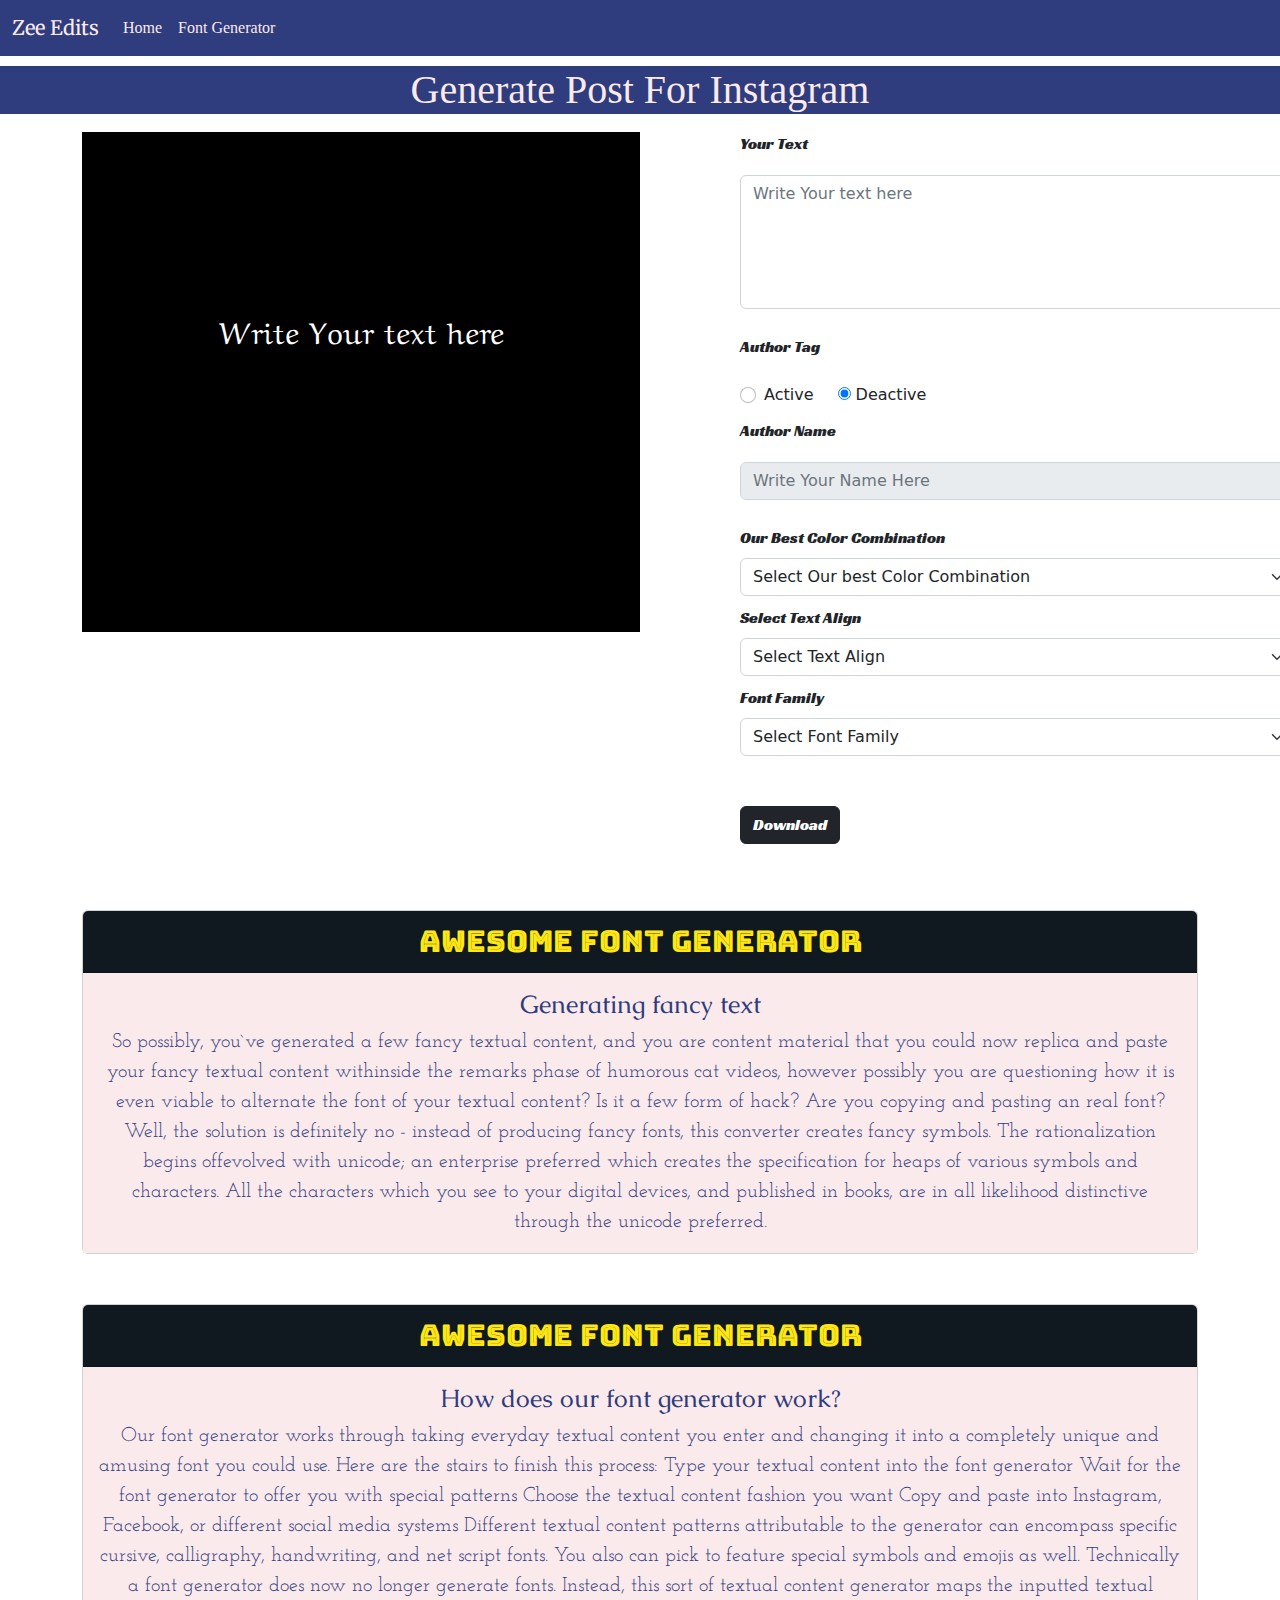
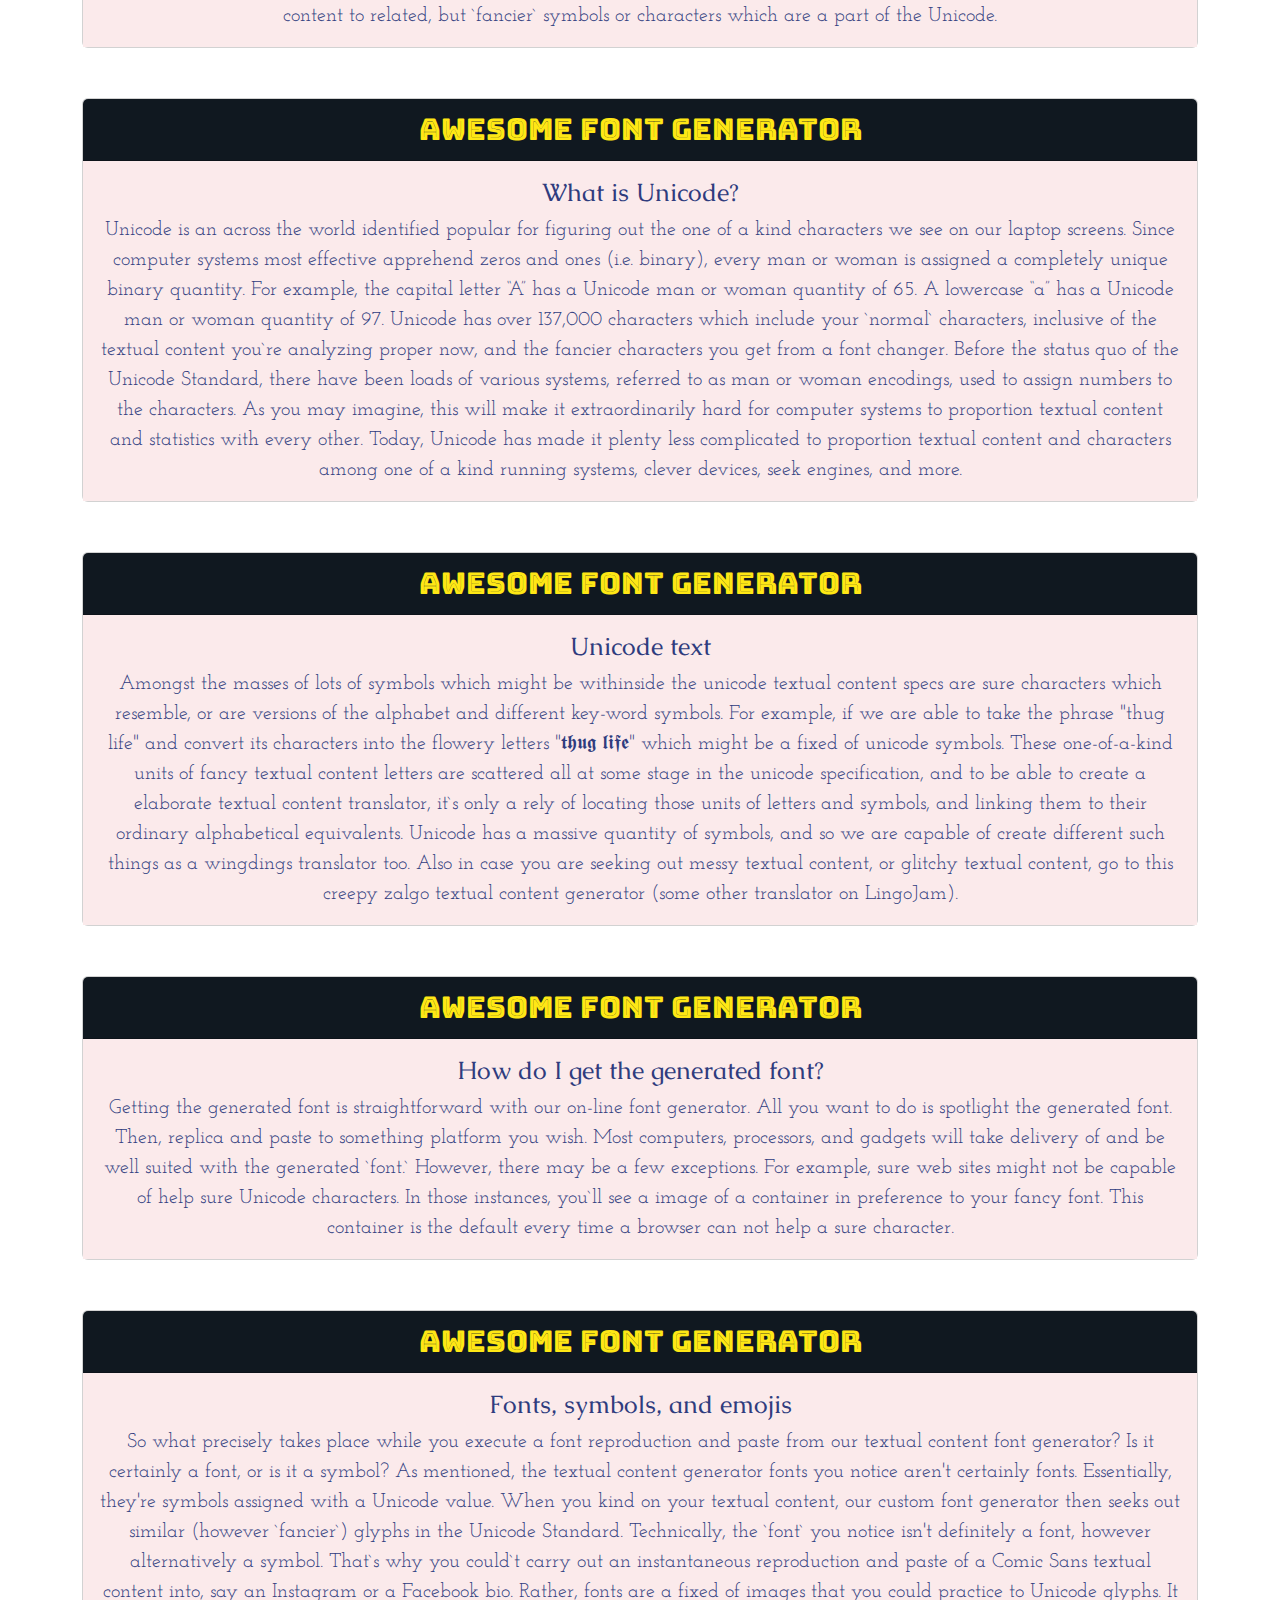
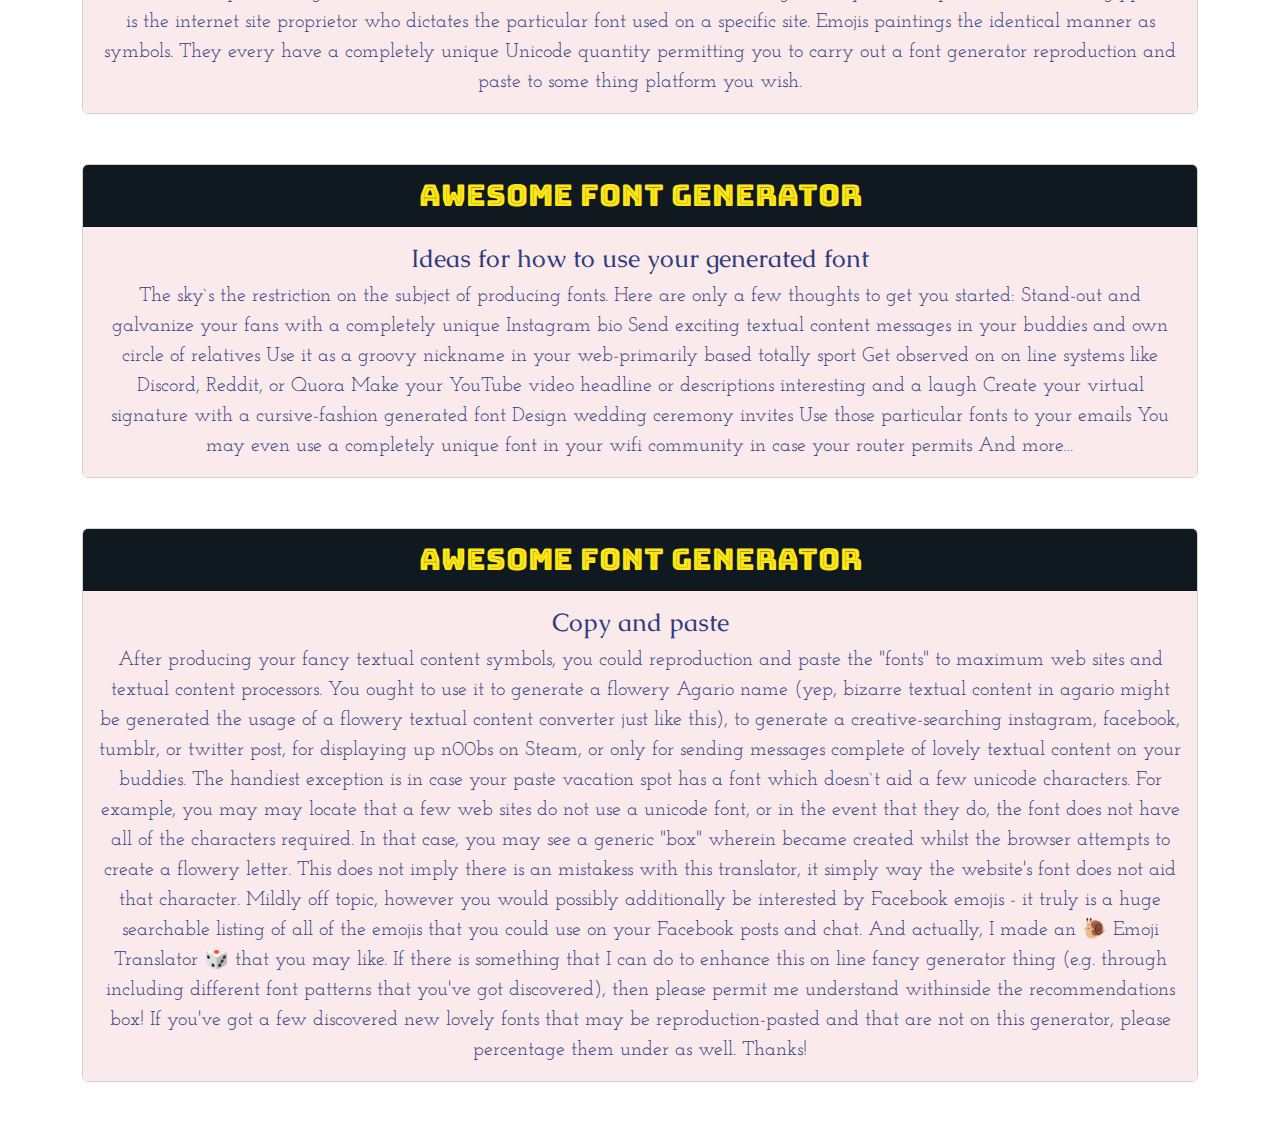
==== font_generator_free.html @ eb6b214f "page added" ====
<!DOCTYPE html>
<html lang="en">

<head>
  <meta charset="UTF-8">
  <meta http-equiv="X-UA-Compatible" content="IE=edge">
  <meta name="viewport" content="width=device-width, initial-scale=1.0">
  <title>font generator free</title>
  <link rel="canonical">
  <link rel="stylesheet" href="css/style.css">
  <link rel="stylesheet" href="css/bootstrap.min.css">
  <link rel="stylesheet" href="css/slick.css">
  <link rel="preconnect" href="https://fonts.googleapis.com">
  <link rel="preconnect" href="https://fonts.gstatic.com" crossorigin>
  <link
    href="https://fonts.googleapis.com/css2?family=Amiri+Quran&family=Aref+Ruqaa+Ink&family=Blaka+Ink&family=Bungee+Spice&family=Cairo+Play:wght@200&family=Inter:wght@100&family=Lato:wght@100&family=Merriweather:wght@300&family=Montserrat:wght@100&family=Mukta:wght@200&family=Nabla&family=Noto+Sans+JP:wght@100&family=Noto+Sans+KR:wght@100&family=Noto+Sans:wght@100&family=Noto+Serif+Georgian:wght@100&family=Nunito+Sans:wght@200&family=Nunito:wght@200&family=Open+Sans:wght@300&family=Oswald:wght@200&family=PT+Sans&family=Playfair+Display&family=Poppins:wght@100&family=Raleway:wght@100&family=Reem+Kufi+Fun&family=Roboto+Condensed:wght@300&family=Roboto+Mono:wght@100&family=Roboto+Slab:wght@100&family=Roboto:wght@100&family=Rubik:wght@300&family=Source+Sans+Pro:wght@200&family=Ubuntu:wght@300&family=Work+Sans:wght@100&display=swap"
    rel="stylesheet">
  <link
    href="https://fonts.googleapis.com/css2?family=Amiri+Quran&family=Aref+Ruqaa+Ink&family=Blaka+Ink&family=Bungee+Spice&family=Cairo+Play:wght@200&family=Inter:wght@100&family=Lato:wght@100&family=Merriweather:wght@300&family=Montserrat:wght@100&family=Mukta:wght@200&family=Nabla&family=Noto+Sans+JP:wght@100&family=Noto+Sans+KR:wght@100&family=Noto+Sans:wght@100&family=Noto+Serif+Georgian:wght@100&family=Nunito+Sans:wght@200&family=Nunito:wght@200&family=Open+Sans:wght@300&family=Oswald:wght@200&family=PT+Sans&family=Passions+Conflict&family=Playfair+Display&family=Poppins:wght@100&family=Raleway:wght@100&family=Reem+Kufi+Fun&family=Roboto+Condensed:wght@300&family=Roboto+Mono:wght@100&family=Roboto+Slab:wght@100&family=Roboto:wght@100&family=Rubik:wght@300&family=Source+Sans+Pro:wght@200&family=Ubuntu:wght@300&family=Work+Sans:wght@100&display=swap"
    rel="stylesheet">
  <link
    href="https://fonts.googleapis.com/css2?family=Abril+Fatface&family=Amatic+SC&family=Amiri+Quran&family=Anton&family=Aref+Ruqaa+Ink&family=Bangers&family=Blaka+Ink&family=Bungee+Spice&family=Cairo+Play:wght@200&family=Caveat&family=Cinzel&family=Cookie&family=Courgette&family=Dancing+Script&family=Dangrek&family=Gloria+Hallelujah&family=Great+Vibes&family=Handlee&family=Homemade+Apple&family=Imperial+Script&family=Indie+Flower&family=Inter:wght@100&family=Josefin+Slab&family=Kaushan+Script&family=Lato:wght@100&family=Lobster+Two&family=Merriweather:wght@300&family=Mitr&family=Montserrat:wght@100&family=Mukta:wght@200&family=Nabla&family=Noto+Sans+JP:wght@100&family=Noto+Sans+KR:wght@100&family=Noto+Sans:wght@100&family=Noto+Serif+Georgian:wght@100&family=Nunito+Sans:wght@200&family=Nunito:wght@200&family=Oleo+Script&family=Open+Sans:wght@300&family=Orbitron&family=Oswald:wght@200&family=PT+Sans&family=Pacifico&family=Passions+Conflict&family=Permanent+Marker&family=Philosopher:ital@1&family=Playball&family=Playfair+Display&family=Poppins:wght@100&family=Press+Start+2P&family=Raleway:wght@100&family=Reem+Kufi+Fun&family=Righteous&family=Roboto+Condensed:wght@300&family=Roboto+Mono:wght@100&family=Roboto+Slab:wght@100&family=Roboto:wght@100&family=Rubik+Dirt&family=Rubik:wght@300&family=Sacramento&family=Satisfy&family=Smokum&family=Source+Code+Pro&family=Source+Sans+Pro:wght@200&family=Special+Elite&family=Stalinist+One&family=Tangerine&family=Titan+One&family=Ubuntu:wght@300&family=Ultra&family=Work+Sans:wght@100&family=Yellowtail&display=swap"
    rel="stylesheet">
  <link
    href="https://fonts.googleapis.com/css2?family=Abril+Fatface&family=Aclonica&family=Allura&family=Amatic+SC&family=Amiri+Quran&family=Annie+Use+Your+Telescope&family=Anton&family=Aref+Ruqaa+Ink&family=Arizonia&family=Bangers&family=Blaka+Ink&family=Bungee+Inline&family=Bungee+Spice&family=Cabin+Sketch&family=Cairo+Play:wght@200&family=Caudex:ital@1&family=Caveat&family=Charm&family=Cinzel&family=Cinzel+Decorative&family=Cookie&family=Corben&family=Courgette&family=Creepster&family=Cutive+Mono&family=Dancing+Script&family=Dangrek&family=Fredericka+the+Great&family=Fugaz+One&family=Gloria+Hallelujah&family=Grand+Hotel&family=Great+Vibes&family=Handlee&family=Henny+Penny&family=Herr+Von+Muellerhoff&family=Homemade+Apple&family=IM+Fell+English+SC&family=Imperial+Script&family=Indie+Flower&family=Inter:wght@100&family=Italianno&family=Josefin+Slab&family=Just+Another+Hand&family=Kaushan+Script&family=Lato:wght@100&family=Leckerli+One&family=Lobster+Two&family=Marck+Script&family=Markazi+Text&family=Merriweather:wght@300&family=Mitr&family=Monoton&family=Monsieur+La+Doulaise&family=Montserrat:wght@100&family=Mr+Dafoe&family=Mrs+Saint+Delafield&family=Ms+Madi&family=Mukta:wght@200&family=Nabla&family=Nanum+Brush+Script&family=Nanum+Pen+Script&family=Niconne&family=Norican&family=Noto+Sans+JP:wght@100&family=Noto+Sans+KR:wght@100&family=Noto+Sans:wght@100&family=Noto+Serif+Georgian:wght@100&family=Nunito+Sans:wght@200&family=Nunito:wght@200&family=Oleo+Script&family=Oleo+Script+Swash+Caps&family=Open+Sans:wght@300&family=Orbitron&family=Oswald:wght@200&family=PT+Sans&family=Pacifico&family=Parisienne&family=Passions+Conflict&family=Pattaya&family=Permanent+Marker&family=Petit+Formal+Script&family=Philosopher:ital@1&family=Pinyon+Script&family=Playball&family=Playfair+Display&family=Poppins:wght@100&family=Press+Start+2P&family=Quintessential&family=Qwigley&family=Racing+Sans+One&family=Raleway:wght@100&family=Rancho&family=Reem+Kufi+Fun&family=Reenie+Beanie&family=Righteous&family=Roboto+Condensed:wght@300&family=Roboto+Mono:wght@100&family=Roboto+Slab:wght@100&family=Roboto:wght@100&family=Rochester&family=Rock+Salt&family=Rubik+Burned&family=Rubik+Dirt&family=Rubik+Iso&family=Rubik+Marker+Hatch&family=Rubik+Maze&family=Rubik:wght@300&family=Rye&family=Sacramento&family=Satisfy&family=Six+Caps&family=Smokum&family=Source+Code+Pro&family=Source+Sans+Pro:wght@200&family=Special+Elite&family=Sriracha&family=Stalinist+One&family=Syncopate&family=Tangerine&family=Titan+One&family=Ubuntu:wght@300&family=Ultra&family=UnifrakturMaguntia&family=Work+Sans:wght@100&family=Yellowtail&family=Yesteryear&display=swap"
    rel="stylesheet">

</head>

<body>
  <nav class="navbar navbar-expand-lg ">
    <div class="container-fluid">
      <a class="navbar-brand" href="index.html">Zee Edits</a>
      <button class="navbar-toggler" type="button" data-bs-toggle="collapse" data-bs-target="#navbarNavDropdown"
        aria-controls="navbarNavDropdown" aria-expanded="false" aria-label="Toggle navigation">
        <span class="navbar-toggler-icon"></span>
      </button>
      <div class="collapse navbar-collapse" id="navbarNavDropdown">
        <ul class="navbar-nav">
          <li class="nav-item">
            <a class="nav-link " aria-current="page" href="index.html">Home</a>
          </li>
          <li class="nav-item">
            <a class="nav-link" href="zeefonts.html">Font Generator</a>
          </li>
          <!-- <li class="nav-item">
                        <a class="nav-link" href="#">Pricing</a>
                    </li> -->
          <!-- <li class="nav-item dropdown">
                        <a class="nav-link dropdown-toggle" href="#" id="navbarDropdownMenuLink" role="button"
                            data-bs-toggle="dropdown" aria-expanded="false">
                            Dropdown link
                        </a>
                        <ul class="dropdown-menu" aria-labelledby="navbarDropdownMenuLink">
                            <li><a class="dropdown-item" href="#">Action</a></li>
                            <li><a class="dropdown-item" href="#">Another action</a></li>
                            <li><a class="dropdown-item" href="#">Something else here</a></li>
                        </ul>
                    </li> -->
        </ul>
      </div>
    </div>
  </nav>
  <div class="title">
    <center>
      <h1 class="head-title">Generate Post For Instagram</h1>
    </center>
    <center>
      <h1 class="head-title">Generate Post For Facebook</h1>
    </center>
    <center>
      <h1 class="head-title">Generate Post For Twitter</h1>
    </center>
  </div>
  
  <script type='text/javascript' src='//regainthong.com/c1/10/ed/c110ed75fcdcdc4d70599132c4b7487f.js'></script>
  <script type="text/javascript">
    atOptions = {
      'key' : '3369fd5735dc72a9ed1715fbc3cd5993',
      'format' : 'iframe',
      'height' : 50,
      'width' : 320,
      'params' : {}
    };
    document.write('<scr' + 'ipt type="text/javascript" src="http' + (location.protocol === 'https:' ? 's' : '') + '://regainthong.com/3369fd5735dc72a9ed1715fbc3cd5993/invoke.js"></scr' + 'ipt>');
  </script>
  <script type="text/javascript">
    atOptions = {
      'key' : '3369fd5735dc72a9ed1715fbc3cd5993',
      'format' : 'iframe',
      'height' : 50,
      'width' : 320,
      'params' : {}
    };
    document.write('<scr' + 'ipt type="text/javascript" src="http' + (location.protocol === 'https:' ? 's' : '') + '://regainthong.com/3369fd5735dc72a9ed1715fbc3cd5993/invoke.js"></scr' + 'ipt>');
  </script>
  <script type="text/javascript">
    atOptions = {
      'key' : '3369fd5735dc72a9ed1715fbc3cd5993',
      'format' : 'iframe',
      'height' : 50,
      'width' : 320,
      'params' : {}
    };
    document.write('<scr' + 'ipt type="text/javascript" src="http' + (location.protocol === 'https:' ? 's' : '') + '://regainthong.com/3369fd5735dc72a9ed1715fbc3cd5993/invoke.js"></scr' + 'ipt>');
  </script>
  <script type="text/javascript">
    atOptions = {
      'key' : '3369fd5735dc72a9ed1715fbc3cd5993',
      'format' : 'iframe',
      'height' : 50,
      'width' : 320,
      'params' : {}
    };
    document.write('<scr' + 'ipt type="text/javascript" src="http' + (location.protocol === 'https:' ? 's' : '') + '://regainthong.com/3369fd5735dc72a9ed1715fbc3cd5993/invoke.js"></scr' + 'ipt>');
  </script>
  <div class="container">
    <div class="editMenu">
      <!-- <div class="img-edit">
        <img src="" alt="" class="img-uploaded">
        <p class="image-text"></p>
      </div> -->
      <div class="edit" id="editImg">
        <div class="img-text">
          <span class="image-text">Write Your text here</span>
        </div>
        <div class="author-text">
          <span class="author-tag">-</span>
          <span class="author">Author</span>
        </div>
      </div>

      <div class="editform">
        <form class="formOption">
          <div class="mb-3">
            <label for="exampleInputEmail1" class="form-label">Your Text</label>
            <!-- <input type="text" class="form-control form-input test" placeholder="Write Your text here" id="exampleInputEmail1"
              aria-describedby="emailHelp"> -->
            <textarea class="form-control form-input test" id="exampleFormControlTextarea1"
              placeholder="Write Your text here" rows="5"></textarea>
          </div>
          <div class="mb-3">
            <label for="exampleInputEmail1" class="form-label">Author Tag</label>
          </div>
          <div class="author-active-btn">
            <div class="form-check">
              <input class="form-check-input author-btn-active" type="radio" name="flexRadioDefault"
                id="flexRadioDefault1">
              <label class="form-check-label" for="flexRadioDefault1">
                Active
              </label>
            </div>
            <div class="form-check">
              <input class="form-check-inputs author-btn-deactive" type="radio" name="flexRadioDefault"
                id="flexRadioDefault2" checked>
              <label class="form-check-label" for="flexRadioDefault2">
                Deactive
              </label>
            </div>
          </div>
          <div class="mb-3">
            <label for="exampleInputEmail1" class="form-label">Author Name</label>
            <input type="text" class="form-control form-input author-name" placeholder="Write Your Name Here"
              id="exampleInputEmail1" aria-describedby="emailHelp" disabled>
          </div>
          <!-- <div class="mb-3">
            <label for="exampleInputEmail1" class="form-label">Upload Image</label>
            <input type="file" class="form-control img-upload form-input author-name" id="exampleInputEmail1"
              aria-describedby="emailHelp">
          </div> -->
          <label fo r="exampleInputEmail1" class="form-label">Our Best Color Combination</label>
          <select class="form-select zee-colors" aria-label="Default select example">
            <option selected value="" disabled>Select Our best Color Combination</option>
            <option value="1">Royal Blue & Peach</option>
            <option value="2">Blue & Pink</option>
            <option value="3">Pink & Blue</option>
            <option value="4">Charcoal & Yellow</option>
            <option value="5">Yellow & Charcoal </option>
            <option value="6">Coral & Yellow</option>
            <option value="7">Yellow & Coral</option>
            <option value="8">Lime Green & Electric Blue</option>
            <option value="9">Electric Blue & Lime Green</option>
            <option value="10">Lavender & Teal</option>
            <option value="11">Teal & Lavender</option>
            <option value="12">Cherry Red & Off-White</option>
            <option value="13">Off-White & Cherry Red</option>
            <option value="14">Baby Blue & White</option>
            <option value="15">Hot Pink & Neon Blue</option>
            <option value="16">Neon Blue & Hot Pink</option>
            <option value="17">Peach & Burnt Orange</option>
            <option value="18">Burnt Orange & Peach</option>
            <option value="19">Light Blue & Dark Blue</option>
            <option value="20">Dark Blue & Light Blue</option>
            <option value="21">Sky Blue & Bubblegum Pink</option>
            <option value="22">Bubblegum Pink & Sky Blue</option>
            <option value="23">Fuchsia & Neon Green</option>
            <option value="24">Neon Green & Fuchsia </option>
            <option value="25">Cherry Red & Bubblegum Pink </option>
            <option value="26">Bubblegum Pink & Cherry Red</option>
            <option value="27">Forest Green & Moss Green</option>
            <option value="28">Moss Green & Forest Green</option>
            <option value="29">Island Green & White</option>
            <option value="30">White & Island Green</option>
            <option value="31">Yellow & Verdant Green</option>
            <option value="32">Verdant Green & Yellow </option>
            <option value="33">Royal Blue & Pale Yellow </option>
            <option value="34">Pale Yellow & Royal Blue</option>


          </select>
          <label fo r="exampleInputEmail1" class="form-label">Select Text Align</label>
          <select class="form-select text-align" aria-label="Default select example">
            <option selected value="" disabled>Select Text Align</option>
            <option value="left">Left</option>
            <option value="center">Center</option>
            <option value="right">Right</option>


          </select>
          <!-- <div class="mb-3">
                        <label for="exampleInputEmail1" class="form-label">Background Color</label>
                        <input type="color" class="form-control color-bg" id="exampleInputEmail1"
                            aria-describedby="emailHelp">

                        <label for="exampleInputEmail1" class="form-label">Text Color</label>
                        <input type="color" class="form-control color-text" id="exampleInputEmail1"
                            aria-describedby="emailHelp">
                    </div>
                    <div class="mb-3">
                        <label for="exampleInputEmail1" class="form-label">Font Size</label>
                        <input type="number" class="form-control font-size" placeholder="Enter font size in nunber"
                            id="exampleInputEmail1" aria-describedby="emailHelp">
                    </div> -->


          <label fo r="exampleInputEmail1" class="form-label">Font Family</label>
          <select class="form-select font-family" aria-label="Default select example">
            <option selected value="" disabled>Select Font Family</option>
            <option value="Roboto">Roboto</option>
            <option value="Poppins">Poppins</option>
            <option value="Bungee Spice">Bungee Spice</option>
            <option value="Reem Kufi Fun">Reem Kufi Fun</option>
            <option value="Open Sans">Open Sans</option>
            <option value="Noto Sans Japanese">Noto Sans Japanese</option>
            <option value="Noto Sans">Noto Sans</option>
            <option value="Montserrat">Montserrat</option>
            <option value="Aref Ruqaa Ink">Aref Ruqaa Ink</option>
            <option value="Lato">Lato</option>
            <option value="Blaka Ink">Blaka Ink</option>
            <option value="Source Sans Pro">Source Sans Pro</option>
            <option value="Roboto Condensed">Roboto Condensed</option>
            <option value="Oswald">Oswald</option>
            <option value="Amiri Quran">Amiri Quran</option>
            <option value="Roboto Mono">Roboto Mono</option>
            <option value="Raleway">Raleway</option>
            <option value="Mukta">Mukta</option>
            <option value="Inter">Inter</option>
            <option value="Cairo Play">Cairo Play</option>
            <option value="Ubuntu">Ubuntu</option>
            <option value="Roboto Slab">Roboto Slab</option>
            <option value="Nunito">Nunito</option>
            <option value="Merriweather">Merriweather</option>
            <option value="Nabla">Nabla</option>
            <option value="PT Sans">PT Sans</option>
            <option value="Playfair Display">Playfair Display</option>
            <option value="Rubik">Rubik</option>
            <option value="Nunito Sans">Nunito Sans</option>
            <option value="Noto Sans Korean">Noto Sans Korean</option>
            <option value="Work Sans">Work Sans</option>
            <option value="Noto Serif Georgian">Noto Serif Georgian</option>
            <option value="Passions Conflict">Passions Conflict</option>
            <option value="Source Code Pro">Source Code Pro</option>
            <option value="Anton">Anton</option>
            <option value="Dancing Script">Dancing Script</option>
            <option value="Rubik Dirt">Rubik Dirt</option>
            <option value="Pacifico">Pacifico</option>
            <option value="Smokum">Smokum</option>
            <option value="Abril Fatface">Abril Fatface</option>
            <option value="Indie Flower">Indie Flower</option>
            <option value="Caveat">Caveat</option>
            <option value="Satisfy">Satisfy</option>
            <option value="Permanent Marker">Permanent Marker</option>
            <option value="Amatic SC">Amatic SC</option>
            <option value="Cinzel">Cinzel</option>
            <option value="Righteous">Righteous</option>
            <option value="Courgette">Courgette</option>
            <option value="Great Vibes">Great Vibes</option>
            <option value="Lobster Two">Lobster Two</option>
            <option value="Cookie">Cookie</option>
            <option value="Kaushan Script">Kaushan Script</option>
            <option value="Sacramento">Sacramento</option>
            <option value="Stalinist One">Stalinist One</option>
            <option value="Orbitron">Orbitron</option>
            <option value="Titan One">Titan One</option>
            <option value="Gloria Hallelujah">Gloria Hallelujah</option>
            <option value="Josefin Slab">Josefin Slab</option>
            <option value="Yellowtail">Yellowtail</option>
            <option value="Press Start 2P">Press Start 2P</option>
            <option value="Dangrek">Dangrek</option>
            <option value="Philosopher">Philosopher</option>
            <option value="Handlee">Handlee</option>
            <option value="Special Elite">Special Elite</option>
            <option value="Mitr">Mitr</option>
            <option value="Bangers">Bangers</option>
            <option value="Ultra">Ultra</option>
            <option value="Oleo Script">Oleo Script</option>
            <option value="Homemade Apple">Homemade Apple</option>
            <option value="Imperial Script">Imperial Script</option>
            <option value="Tangerine">Tangerine</option>
            <option value="Playball">Playball</option>
            <option value="Creepster">Creepster</option>
            <option value="Parisienne">Parisienne</option>
            <option value="Allura">Allura</option>
            <option value="Monoton">Monoton</option>
            <option value="Fugaz One">Fugaz One</option>
            <option value="Syncopate">Syncopate</option>
            <option value="Marck Script">Marck Script</option>
            <option value="Nanum Pen Script">Nanum Pen Script</option>
            <option value="Sriracha">Sriracha</option>
            <option value="Mr Dafoe">Mr Dafoe</option>
            <option value="Rock Salt">Rock Salt</option>
            <option value="Italianno">Italianno</option>
            <option value="Reenie Beanie">Reenie Beanie</option>
            <option value="Aclonica">Aclonica</option>
            <option value="Cutive Mono">Cutive Mono</option>
            <option value="Six Caps">Six Caps</option>
            <option value="Pinyon Script">Pinyon Script</option>
            <option value="Cabin Sketch">Cabin Sketch</option>
            <option value="Rancho">Rancho</option>
            <option value="Fredericka the Great">Fredericka the Great</option>
            <option value="Ms Madi">Ms Madi</option>
            <option value="Leckerli One">Leckerli One</option>
            <option value="Norican">Norican</option>
            <option value="Annie Use Your Telescope">Annie Use Your Telescope</option>
            <option value="Nanum Brush Script">Nanum Brush Script</option>
            <option value="Herr Von Muellerhoff">Herr Von Muellerhoff</option>
            <option value="Mrs Saint Delafield">Mrs Saint Delafield</option>
            <option value="Markazi Text">Markazi Text</option>
            <option value="Racing Sans One">Racing Sans One</option>
            <option value="Rye">Rye</option>
            <option value="Niconne">Niconne</option>
            <option value="Cinzel Decorative">Cinzel Decorative</option>
            <option value="Charm">Charm</option>
            <option value="Pattaya">Pattaya</option>
            <option value="Caudex">Caudex</option>
            <option value="Corben">Corben</option>
            <option value="Arizonia">Arizonia</option>
            <option value="Just Another Hand">Just Another Hand</option>
            <option value="Oleo Script Swash Caps">Oleo Script Swash Caps</option>
            <option value="Rochester">Rochester</option>
            <option value="Rubik Marker Hatch">Rubik Marker Hatch</option>
            <option value="Rubik Maze">Rubik Maze</option>
            <option value="Rubik Iso">Rubik Iso</option>
            <option value="Rubik Burned">Rubik Burned</option>
            <option value="Quintessential">Quintessential</option>
            <option value="Yesteryear">Yesteryear</option>
            <option value="Henny Penny">Henny Penny</option>
            <option value="Bungee Inline">Bungee Inline</option>
            <option value="Qwigley">Qwigley</option>
            <option value="Grand Hotel">Grand Hotel</option>
            <option value="IM Fell English SC">IM Fell English SC</option>
            <option value="Petit Formal Script">Petit Formal Script</option>
            <option value="Monsieur La Doulaise">Monsieur La Doulaise</option>
            <option value="UnifrakturMaguntia">UnifrakturMaguntia</option>

          </select>
          <div class="mb-3">
            <button type="button" id="downloadImg" class="btn btn-dark btn-download"><span
                class="btn-text">Download</span></button>
          </div>
        </form>
      </div>
      
    </div>
    <script async="async" data-cfasync="false" src="//regainthong.com/7ffc3d8499a9d36fcf3d9327463c3bc0/invoke.js"></script>
<div id="container-7ffc3d8499a9d36fcf3d9327463c3bc0"></div>
<!-- <script type="text/javascript">
  atOptions = {
    'key' : '3369fd5735dc72a9ed1715fbc3cd5993',
    'format' : 'iframe',
    'height' : 50,
    'width' : 320,
    'params' : {}
  };
  document.write('<scr' + 'ipt type="text/javascript" src="http' + (location.protocol === 'https:' ? 's' : '') + '://regainthong.com/3369fd5735dc72a9ed1715fbc3cd5993/invoke.js"></scr' + 'ipt>');
</script> -->
    <div class="card text-center">
      <div class="card-header">
        Awesome Font Generator
      </div>
      <div class="card-body">
        <h5 class="card-title">Generating fancy text</h5>
        <p class="card-text">So possibly, you`ve generated a few fancy textual content, and you are content material
          that you could now replica and paste your fancy textual content withinside the remarks phase of humorous cat
          videos, however possibly you are questioning how it is even viable to alternate the font of your textual
          content? Is it a few form of hack? Are you copying and pasting an real font?
          Well, the solution is definitely no - instead of producing fancy fonts, this converter creates fancy symbols.
          The rationalization begins offevolved with unicode; an enterprise preferred which creates the specification
          for heaps of various symbols and characters. All the characters which you see to your digital devices, and
          published in books, are in all likelihood distinctive through the unicode preferred.</p>
        <!-- <a href="#" class="btn btn-primary">Go somewhere</a> -->
      </div>
      <!-- <div class="card-footer text-muted">
              2 days ago
            </div> -->
    </div>
    <script type="text/javascript">
      atOptions = {
        'key' : '3369fd5735dc72a9ed1715fbc3cd5993',
        'format' : 'iframe',
        'height' : 50,
        'width' : 320,
        'params' : {}
      };
      document.write('<scr' + 'ipt type="text/javascript" src="http' + (location.protocol === 'https:' ? 's' : '') + '://regainthong.com/3369fd5735dc72a9ed1715fbc3cd5993/invoke.js"></scr' + 'ipt>');
    </script>
    <script type="text/javascript">
      atOptions = {
        'key' : '3369fd5735dc72a9ed1715fbc3cd5993',
        'format' : 'iframe',
        'height' : 50,
        'width' : 320,
        'params' : {}
      };
      document.write('<scr' + 'ipt type="text/javascript" src="http' + (location.protocol === 'https:' ? 's' : '') + '://regainthong.com/3369fd5735dc72a9ed1715fbc3cd5993/invoke.js"></scr' + 'ipt>');
    </script>
    <script type="text/javascript">
      atOptions = {
        'key' : '3369fd5735dc72a9ed1715fbc3cd5993',
        'format' : 'iframe',
        'height' : 50,
        'width' : 320,
        'params' : {}
      };
      document.write('<scr' + 'ipt type="text/javascript" src="http' + (location.protocol === 'https:' ? 's' : '') + '://regainthong.com/3369fd5735dc72a9ed1715fbc3cd5993/invoke.js"></scr' + 'ipt>');
    </script>
    <div class="card text-center">
      <div class="card-header">
        Awesome Font Generator
      </div>
      <div class="card-body">
        <h5 class="card-title">How does our font generator work?</h5>
        <p class="card-text">Our font generator works through taking everyday textual content you enter and changing it
          into a completely unique and amusing font you could use. Here are the stairs to finish this process:

          Type your textual content into the font generator
          Wait for the font generator to offer you with special patterns
          Choose the textual content fashion you want
          Copy and paste into Instagram, Facebook, or different social media systems
          Different textual content patterns attributable to the generator can encompass specific cursive, calligraphy,
          handwriting, and net script fonts. You also can pick to feature special symbols and emojis as well.

          Technically a font generator does now no longer generate fonts. Instead, this sort of textual content
          generator maps the inputted textual content to related, but `fancier` symbols or characters which are a part
          of the Unicode.</p>
        <!-- <a href="#" class="btn btn-primary">Go somewhere</a> -->
      </div>
      <!-- <div class="card-footer text-muted">
              2 days ago
            </div> -->
    </div>
    <script type="text/javascript">
      atOptions = {
        'key' : '3369fd5735dc72a9ed1715fbc3cd5993',
        'format' : 'iframe',
        'height' : 50,
        'width' : 320,
        'params' : {}
      };
      document.write('<scr' + 'ipt type="text/javascript" src="http' + (location.protocol === 'https:' ? 's' : '') + '://regainthong.com/3369fd5735dc72a9ed1715fbc3cd5993/invoke.js"></scr' + 'ipt>');
    </script>
     <script type="text/javascript">
      atOptions = {
        'key' : '3369fd5735dc72a9ed1715fbc3cd5993',
        'format' : 'iframe',
        'height' : 50,
        'width' : 320,
        'params' : {}
      };
      document.write('<scr' + 'ipt type="text/javascript" src="http' + (location.protocol === 'https:' ? 's' : '') + '://regainthong.com/3369fd5735dc72a9ed1715fbc3cd5993/invoke.js"></scr' + 'ipt>');
    </script>
    <script type="text/javascript">
      atOptions = {
        'key' : '3369fd5735dc72a9ed1715fbc3cd5993',
        'format' : 'iframe',
        'height' : 50,
        'width' : 320,
        'params' : {}
      };
      document.write('<scr' + 'ipt type="text/javascript" src="http' + (location.protocol === 'https:' ? 's' : '') + '://regainthong.com/3369fd5735dc72a9ed1715fbc3cd5993/invoke.js"></scr' + 'ipt>');
    </script>
    <div class="card text-center">
      <div class="card-header">
        Awesome Font Generator
      </div>
      <div class="card-body">
        <h5 class="card-title">
          What is Unicode?
        </h5>
        <p class="card-text">Unicode is an across the world identified popular for figuring out the one of a kind
          characters we see on our laptop screens.

          Since computer systems most effective apprehend zeros and ones (i.e. binary), every man or woman is assigned a
          completely unique binary quantity. For example, the capital letter “A” has a Unicode man or woman quantity of
          65. A lowercase “a” has a Unicode man or woman quantity of 97.

          Unicode has over 137,000 characters which include your `normal` characters, inclusive of the textual content
          you`re analyzing proper now, and the fancier characters you get from a font changer.

          Before the status quo of the Unicode Standard, there have been loads of various systems, referred to as man or
          woman encodings, used to assign numbers to the characters. As you may imagine, this will make it
          extraordinarily hard for computer systems to proportion textual content and statistics with every other.

          Today, Unicode has made it plenty less complicated to proportion textual content and characters among one of a
          kind running systems, clever devices, seek engines, and more.</p>
        <!-- <a href="#" class="btn btn-primary">Go somewhere</a> -->
      </div>
      <!-- <div class="card-footer text-muted">
              2 days ago
            </div> -->
    </div>
    <script type="text/javascript">
      atOptions = {
        'key' : '3369fd5735dc72a9ed1715fbc3cd5993',
        'format' : 'iframe',
        'height' : 50,
        'width' : 320,
        'params' : {}
      };
      document.write('<scr' + 'ipt type="text/javascript" src="http' + (location.protocol === 'https:' ? 's' : '') + '://regainthong.com/3369fd5735dc72a9ed1715fbc3cd5993/invoke.js"></scr' + 'ipt>');
    </script>
     <script type="text/javascript">
      atOptions = {
        'key' : '3369fd5735dc72a9ed1715fbc3cd5993',
        'format' : 'iframe',
        'height' : 50,
        'width' : 320,
        'params' : {}
      };
      document.write('<scr' + 'ipt type="text/javascript" src="http' + (location.protocol === 'https:' ? 's' : '') + '://regainthong.com/3369fd5735dc72a9ed1715fbc3cd5993/invoke.js"></scr' + 'ipt>');
    </script>
    <script type="text/javascript">
      atOptions = {
        'key' : '3369fd5735dc72a9ed1715fbc3cd5993',
        'format' : 'iframe',
        'height' : 50,
        'width' : 320,
        'params' : {}
      };
      document.write('<scr' + 'ipt type="text/javascript" src="http' + (location.protocol === 'https:' ? 's' : '') + '://regainthong.com/3369fd5735dc72a9ed1715fbc3cd5993/invoke.js"></scr' + 'ipt>');
    </script>
    <div class="card text-center">
      <div class="card-header">
        Awesome Font Generator
      </div>
      <div class="card-body">
        <h5 class="card-title">Unicode text</h5>
        <p class="card-text">Amongst the masses of lots of symbols which might be withinside the unicode textual content
          specs are sure characters which resemble, or are versions of the alphabet and different key-word symbols. For
          example, if we are able to take the phrase "thug life" and convert its characters into the flowery letters
          "𝖙𝖍𝖚𝖌 𝖑𝖎𝖋𝖊" which might be a fixed of unicode symbols. These one-of-a-kind units of fancy textual
          content letters are scattered all at some stage in the unicode specification, and to be able to create a
          elaborate textual content translator, it`s only a rely of locating those units of letters and symbols, and
          linking them to their ordinary alphabetical equivalents.
          Unicode has a massive quantity of symbols, and so we are capable of create different such things as a
          wingdings translator too. Also in case you are seeking out messy textual content, or glitchy textual content,
          go to this creepy zalgo textual content generator (some other translator on LingoJam).</p>
        <!-- <a href="#" class="btn btn-primary">Go somewhere</a> -->
      </div>
      <!-- <div class="card-footer text-muted">
                2 days ago
            </div> -->
    </div>
    <script type="text/javascript">
      atOptions = {
        'key' : '3369fd5735dc72a9ed1715fbc3cd5993',
        'format' : 'iframe',
        'height' : 50,
        'width' : 320,
        'params' : {}
      };
      document.write('<scr' + 'ipt type="text/javascript" src="http' + (location.protocol === 'https:' ? 's' : '') + '://regainthong.com/3369fd5735dc72a9ed1715fbc3cd5993/invoke.js"></scr' + 'ipt>');
    </script>
     <script type="text/javascript">
      atOptions = {
        'key' : '3369fd5735dc72a9ed1715fbc3cd5993',
        'format' : 'iframe',
        'height' : 50,
        'width' : 320,
        'params' : {}
      };
      document.write('<scr' + 'ipt type="text/javascript" src="http' + (location.protocol === 'https:' ? 's' : '') + '://regainthong.com/3369fd5735dc72a9ed1715fbc3cd5993/invoke.js"></scr' + 'ipt>');
    </script>
    <script type="text/javascript">
      atOptions = {
        'key' : '3369fd5735dc72a9ed1715fbc3cd5993',
        'format' : 'iframe',
        'height' : 50,
        'width' : 320,
        'params' : {}
      };
      document.write('<scr' + 'ipt type="text/javascript" src="http' + (location.protocol === 'https:' ? 's' : '') + '://regainthong.com/3369fd5735dc72a9ed1715fbc3cd5993/invoke.js"></scr' + 'ipt>');
    </script>
    <div class="card text-center">
      <div class="card-header">
        Awesome Font Generator
      </div>
      <div class="card-body">
        <h5 class="card-title">
          How do I get the generated font?
        </h5>
        <p class="card-text">Getting the generated font is straightforward with our on-line font generator. All you want
          to do is spotlight the generated font. Then, replica and paste to something platform you wish.

          Most computers, processors, and gadgets will take delivery of and be well suited with the generated `font.`
          However, there may be a few exceptions. For example, sure web sites might not be capable of help sure Unicode
          characters.

          In those instances, you`ll see a image of a container in preference to your fancy font. This container is the
          default every time a browser can not help a sure character.</p>
        <!-- <a href="#" class="btn btn-primary">Go somewhere</a> -->
      </div>
      <!-- <div class="card-footer text-muted">
              2 days ago
            </div> -->
    </div>
    <script type="text/javascript">
      atOptions = {
        'key' : '3369fd5735dc72a9ed1715fbc3cd5993',
        'format' : 'iframe',
        'height' : 50,
        'width' : 320,
        'params' : {}
      };
      document.write('<scr' + 'ipt type="text/javascript" src="http' + (location.protocol === 'https:' ? 's' : '') + '://regainthong.com/3369fd5735dc72a9ed1715fbc3cd5993/invoke.js"></scr' + 'ipt>');
    </script>
     <script type="text/javascript">
      atOptions = {
        'key' : '3369fd5735dc72a9ed1715fbc3cd5993',
        'format' : 'iframe',
        'height' : 50,
        'width' : 320,
        'params' : {}
      };
      document.write('<scr' + 'ipt type="text/javascript" src="http' + (location.protocol === 'https:' ? 's' : '') + '://regainthong.com/3369fd5735dc72a9ed1715fbc3cd5993/invoke.js"></scr' + 'ipt>');
    </script>
    <script type="text/javascript">
      atOptions = {
        'key' : '3369fd5735dc72a9ed1715fbc3cd5993',
        'format' : 'iframe',
        'height' : 50,
        'width' : 320,
        'params' : {}
      };
      document.write('<scr' + 'ipt type="text/javascript" src="http' + (location.protocol === 'https:' ? 's' : '') + '://regainthong.com/3369fd5735dc72a9ed1715fbc3cd5993/invoke.js"></scr' + 'ipt>');
    </script>
    <div class="card text-center">
      <div class="card-header">
        Awesome Font Generator
      </div>
      <div class="card-body">
        <h5 class="card-title">
          Fonts, symbols, and emojis
        </h5>
        <p class="card-text">So what precisely takes place while you execute a font reproduction and paste from our
          textual content font generator? Is it certainly a font, or is it a symbol?

          As mentioned, the textual content generator fonts you notice aren't certainly fonts. Essentially, they're
          symbols assigned with a Unicode value.

          When you kind on your textual content, our custom font generator then seeks out similar (however `fancier`)
          glyphs in the Unicode Standard. Technically, the `font` you notice isn't definitely a font, however
          alternatively a symbol.

          That`s why you could`t carry out an instantaneous reproduction and paste of a Comic Sans textual content into,
          say an Instagram or a Facebook bio. Rather, fonts are a fixed of images that you could practice to Unicode
          glyphs. It is the internet site proprietor who dictates the particular font used on a specific site.

          Emojis paintings the identical manner as symbols. They every have a completely unique Unicode quantity
          permitting you to carry out a font generator reproduction and paste to some thing platform you wish.</p>
        <!-- <a href="#" class="btn btn-primary">Go somewhere</a> -->
      </div>
      <!-- <div class="card-footer text-muted">
              2 days ago
            </div> -->
    </div>
    <script type="text/javascript">
      atOptions = {
        'key' : '3369fd5735dc72a9ed1715fbc3cd5993',
        'format' : 'iframe',
        'height' : 50,
        'width' : 320,
        'params' : {}
      };
      document.write('<scr' + 'ipt type="text/javascript" src="http' + (location.protocol === 'https:' ? 's' : '') + '://regainthong.com/3369fd5735dc72a9ed1715fbc3cd5993/invoke.js"></scr' + 'ipt>');
    </script>
     <script type="text/javascript">
      atOptions = {
        'key' : '3369fd5735dc72a9ed1715fbc3cd5993',
        'format' : 'iframe',
        'height' : 50,
        'width' : 320,
        'params' : {}
      };
      document.write('<scr' + 'ipt type="text/javascript" src="http' + (location.protocol === 'https:' ? 's' : '') + '://regainthong.com/3369fd5735dc72a9ed1715fbc3cd5993/invoke.js"></scr' + 'ipt>');
    </script>
    <script type="text/javascript">
      atOptions = {
        'key' : '3369fd5735dc72a9ed1715fbc3cd5993',
        'format' : 'iframe',
        'height' : 50,
        'width' : 320,
        'params' : {}
      };
      document.write('<scr' + 'ipt type="text/javascript" src="http' + (location.protocol === 'https:' ? 's' : '') + '://regainthong.com/3369fd5735dc72a9ed1715fbc3cd5993/invoke.js"></scr' + 'ipt>');
    </script>
    <div class="card text-center">
      <div class="card-header">
        Awesome Font Generator
      </div>
      <div class="card-body">
        <h5 class="card-title">
          Ideas for how to use your generated font
        </h5>
        <p class="card-text">The sky`s the restriction on the subject of producing fonts. Here are only a few thoughts
          to get you started:

          Stand-out and galvanize your fans with a completely unique Instagram bio
          Send exciting textual content messages in your buddies and own circle of relatives
          Use it as a groovy nickname in your web-primarily based totally sport
          Get observed on on line systems like Discord, Reddit, or Quora
          Make your YouTube video headline or descriptions interesting and a laugh
          Create your virtual signature with a cursive-fashion generated font
          Design wedding ceremony invites
          Use those particular fonts to your emails
          You may even use a completely unique font in your wifi community in case your router permits
          And more…</p>
        <!-- <a href="#" class="btn btn-primary">Go somewhere</a> -->
      </div>
      <!-- <div class="card-footer text-muted">
              2 days ago
            </div> -->
    </div>
    <script type="text/javascript">
      atOptions = {
        'key' : '3369fd5735dc72a9ed1715fbc3cd5993',
        'format' : 'iframe',
        'height' : 50,
        'width' : 320,
        'params' : {}
      };
      document.write('<scr' + 'ipt type="text/javascript" src="http' + (location.protocol === 'https:' ? 's' : '') + '://regainthong.com/3369fd5735dc72a9ed1715fbc3cd5993/invoke.js"></scr' + 'ipt>');
    </script>
     <script type="text/javascript">
      atOptions = {
        'key' : '3369fd5735dc72a9ed1715fbc3cd5993',
        'format' : 'iframe',
        'height' : 50,
        'width' : 320,
        'params' : {}
      };
      document.write('<scr' + 'ipt type="text/javascript" src="http' + (location.protocol === 'https:' ? 's' : '') + '://regainthong.com/3369fd5735dc72a9ed1715fbc3cd5993/invoke.js"></scr' + 'ipt>');
    </script>
    <script type="text/javascript">
      atOptions = {
        'key' : '3369fd5735dc72a9ed1715fbc3cd5993',
        'format' : 'iframe',
        'height' : 50,
        'width' : 320,
        'params' : {}
      };
      document.write('<scr' + 'ipt type="text/javascript" src="http' + (location.protocol === 'https:' ? 's' : '') + '://regainthong.com/3369fd5735dc72a9ed1715fbc3cd5993/invoke.js"></scr' + 'ipt>');
    </script>
    <div class="card text-center">
      <div class="card-header">
        Awesome Font Generator
      </div>
      <div class="card-body">
        <h5 class="card-title">Copy and paste</h5>
        <p class="card-text">After producing your fancy textual content symbols, you could reproduction and paste the
          "fonts" to maximum web sites and textual content processors. You ought to use it to generate a flowery Agario
          name (yep, bizarre textual content in agario might be generated the usage of a flowery textual content
          converter just like this), to generate a creative-searching instagram, facebook, tumblr, or twitter post, for
          displaying up n00bs on Steam, or only for sending messages complete of lovely textual content on your buddies.
          The handiest exception is in case your paste vacation spot has a font which doesn`t aid a few unicode
          characters. For example, you may may locate that a few web sites do not use a unicode font, or in the event
          that they do, the font does not have all of the characters required. In that case, you may see a generic "box"
          wherein became created whilst the browser attempts to create a flowery letter. This does not imply there is an
          mistakess with this translator, it simply way the website's font does not aid that character.
          Mildly off topic, however you would possibly additionally be interested by Facebook emojis - it truly is a
          huge searchable listing of all of the emojis that you could use on your Facebook posts and chat. And actually,
          I made an 🐌 Emoji Translator 🎲 that you may like.
          If there is something that I can do to enhance this on line fancy generator thing (e.g. through including
          different font patterns that you've got discovered), then please permit me understand withinside the
          recommendations box! If you've got a few discovered new lovely fonts that may be reproduction-pasted and that
          are not on this generator, please percentage them under as well. Thanks!</p>
        <!-- <a href="#" class="btn btn-primary">Go somewhere</a> -->
      </div>
      <!-- <div class="card-footer text-muted">
              2 days ago
            </div> -->
    </div>
    <script type="text/javascript">
      atOptions = {
        'key' : '3369fd5735dc72a9ed1715fbc3cd5993',
        'format' : 'iframe',
        'height' : 50,
        'width' : 320,
        'params' : {}
      };
      document.write('<scr' + 'ipt type="text/javascript" src="http' + (location.protocol === 'https:' ? 's' : '') + '://regainthong.com/3369fd5735dc72a9ed1715fbc3cd5993/invoke.js"></scr' + 'ipt>');
    </script>
     <script type="text/javascript">
      atOptions = {
        'key' : '3369fd5735dc72a9ed1715fbc3cd5993',
        'format' : 'iframe',
        'height' : 50,
        'width' : 320,
        'params' : {}
      };
      document.write('<scr' + 'ipt type="text/javascript" src="http' + (location.protocol === 'https:' ? 's' : '') + '://regainthong.com/3369fd5735dc72a9ed1715fbc3cd5993/invoke.js"></scr' + 'ipt>');
    </script>
    <script type="text/javascript">
      atOptions = {
        'key' : '3369fd5735dc72a9ed1715fbc3cd5993',
        'format' : 'iframe',
        'height' : 50,
        'width' : 320,
        'params' : {}
      };
      document.write('<scr' + 'ipt type="text/javascript" src="http' + (location.protocol === 'https:' ? 's' : '') + '://regainthong.com/3369fd5735dc72a9ed1715fbc3cd5993/invoke.js"></scr' + 'ipt>');
    </script>
  </div>
  <!-- <script type='text/javascript' src='//regainthong.com/34/4e/5a/344e5a8dc4cc446a94d07b50976c1397.js'></script> -->
</body>
<!-- Default Statcounter code for font generator
https://awesomefontgenerator.pages.dev/ -->
<script type="text/javascript">
  var sc_project = 12801409;
  var sc_invisible = 1;
  var sc_security = "1346aaab"; 
</script>
<script type="text/javascript" src="https://www.statcounter.com/counter/counter.js" async></script>
<noscript>
  <div class="statcounter"><a title="Web Analytics" href="https://statcounter.com/" target="_blank"><img
        class="statcounter" src="https://c.statcounter.com/12801409/0/1346aaab/1/" alt="Web Analytics"
        referrerPolicy="no-referrer-when-downgrade"></a></div>
</noscript>
<!-- End of Statcounter Code -->

</html>
<script src="js/html2canvas.min.js"></script>
<script src="js/jquery.js"></script>
<script src="js/slick.min.js"></script>
<script src="js/script.js"></script>
<script src="js/bootstrap.bundle.js"></script>
---- css/style.css ----
.logo-text{
    font-family: Nabla;
}

.head-title{
    margin-top: 10px;
    font-family: Noto Sans Japanese;
    color: #FBEAEB ;
    background-color: #2F3C7E;
}
.nav-link{
    color: #FBEAEB ;
}

.nav-item a{
    color: #FBEAEB;
}

.img-edit {
    position: relative;
    }
.img-edit p {
    position: absolute;
    top: 50%;
    left: 50%;
    transform: translate(-50%,-50%);
    margin: 0;
    padding: 0;
    color:black;
    font-weight: bold;
    font-size: 15px;
    font-family :Quicksand, sans-serif;
    }
.img-edit img{
    width: 100%;
}  
   
.container-fluid .navbar-brand{
    color: #FBEAEB;
    font-family: Merriweather;
}
.nav-top .nav-btn{
    color: #FBEAEB;
}

.navbar{
    font-family: Noto Sans Japanese;
    color: #FBEAEB ;
    background-color: #2F3C7E;
}

.container{
margin-bottom: 50px;
}

.img-text{
padding-top: 175px;
text-align: center;
}

.form-label{
    width: 100%;
}

.editMenu{
    width: 100%;
    display: flex;
}
.edit{
    background-color: black;
    width: 50%;
    height: 500px;
    text-align: center;
    margin: 10px 0 10px 0 ;
}
.editform{
    width: 50%;
}

.formOption{
    width: 100%;
}

.image-text{
 color: white;   
 font-size: 30px;
 font-family: Aref Ruqaa Ink;
 font-weight: 500;
 
}
.author-text{
    display: none;
    text-align: end;
    margin-right: 50px;
    /* margin-top: 350px; */
}

.author{
 color: white;   
 font-size: 23px;
 font-family: Aref Ruqaa Ink;
 font-weight: 500;
}

.author-tag{
 color: white;   
 font-size: 15px;
 font-family: Aref Ruqaa Ink;
 font-weight: 500;
}
.author-active-btn{
    width: 100%;
    margin-left: 100px;
    display: flex;
}
.form-label{
    margin: 10px 100px;
    margin-bottom: .5rem;
    font-family: Racing Sans One;
}

.form-input{
    display: block;
    margin: 11px 100px;
    width: 50%;
    padding: .375rem .75rem;
    font-size: 1rem;
    font-weight: 400;
    line-height: 1.5;
    color: #212529;
    background-color: #fff;
    background-clip: padding-box;
    border: 1px solid #ced4da;
    -webkit-appearance: none;
    -moz-appearance: none;
    appearance: none;
    border-radius: .375rem;
    transition: border-color .15s ease-in-out,box-shadow .15s ease-in-out;
}

.form-select{
    display: block;
    margin: 0 100px;
    width: 100%;
    padding: .375rem 2.25rem .375rem .75rem;
    -moz-padding-start: calc(0.75rem - 3px);
    font-size: 1rem;
    font-weight: 400;
    line-height: 1.5;
    color: #212529;
    background-color: #fff;
    background-image: url("data:image/svg+xml,%3csvg xmlns='http://www.w3.org/2000/svg' viewBox='0 0 16 16'%3e%3cpath fill='none' stroke='%23343a40' stroke-linecap='round' stroke-linejoin='round' stroke-width='2' d='m2 5 6 6 6-6'/%3e%3c/svg%3e");
    background-repeat: no-repeat;
    background-position: right .75rem center;
    background-size: 16px 12px;
    border: 1px solid #ced4da;
    border-radius: .375rem;
    transition: border-color .15s ease-in-out,box-shadow .15s ease-in-out;
    -webkit-appearance: none;
    -moz-appearance: none;
    appearance: none;
}

.btn-download{
    margin-left: 100px;
    margin-top: 50px;
}
.btn-text{
    font-family: Racing Sans One;
}
.card-header:first-child{
    font-size: 30px;
    background-color: rgb(16, 24, 32);
    color: rgb(254, 231, 21);
    font-family: Bungee Inline;
}
.card-body{
    background-color: rgb(251, 234, 235);
}
.card-title{
    color: rgb(47, 60, 126);
    font-family: Caudex;
    font-size: 25px;
}
.card-text{
    color: rgb(47, 60, 126);
    font-family: Josefin Slab;
    font-size: 20px;
}
.text-center{
    margin-top: 50px;
}
@media only screen and (max-width: 600px) {
    .editMenu{
        width: 100%;
        display: block;
    }

    .edit{
        background-color: black;
        width: 100%;
        height: 500px;
        text-align: center;
        margin: 10px 0 10px 0 ;
    }
  }
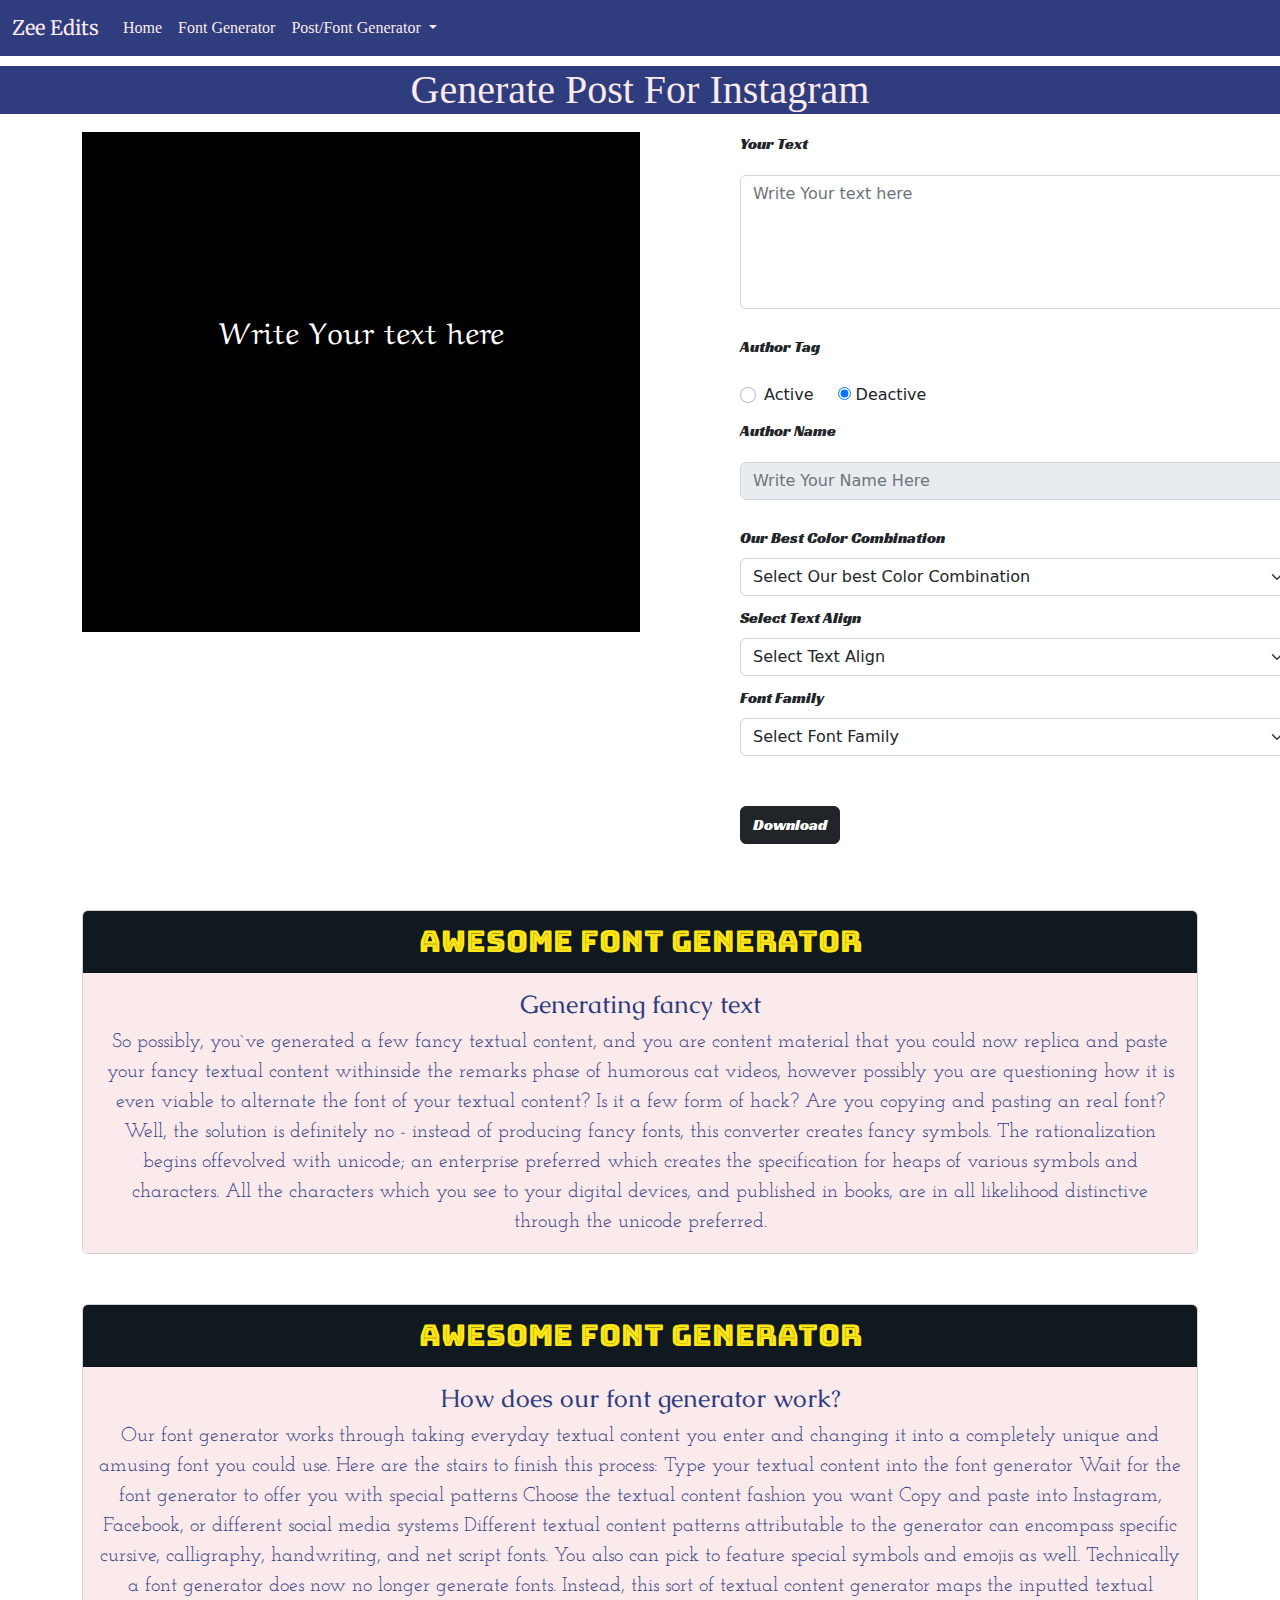
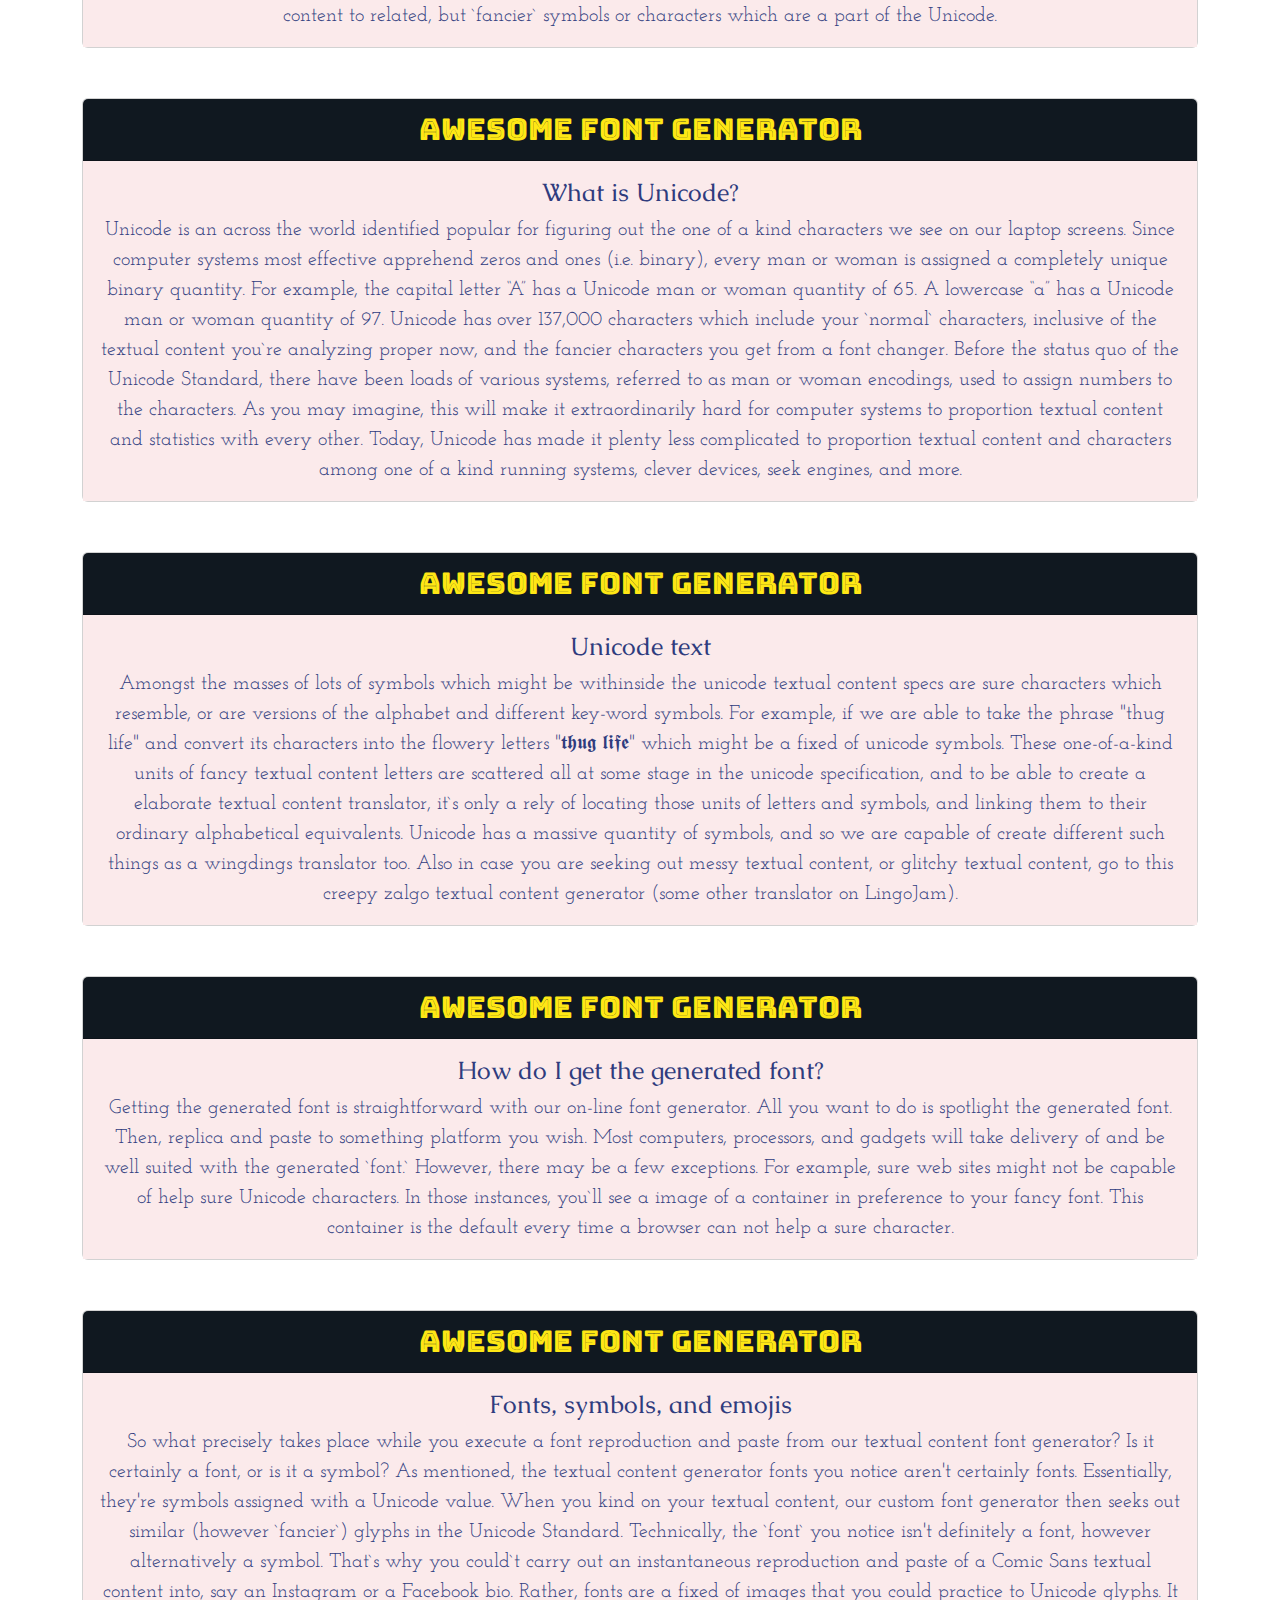
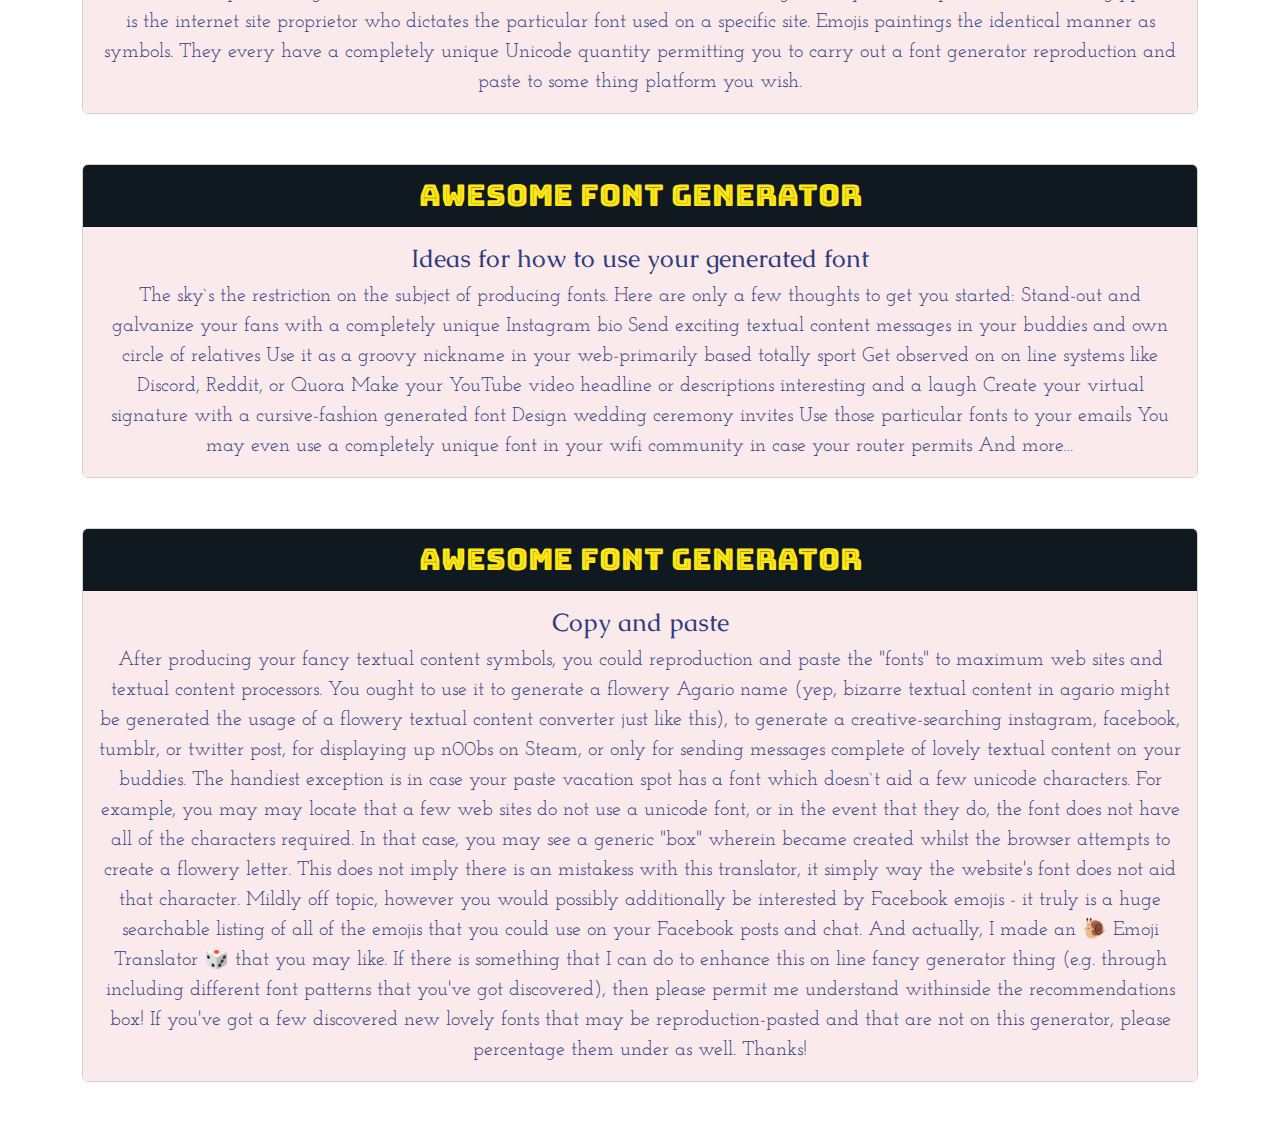
==== commit 68583f66: "page link" ====
--- a/font_generator_free.html
+++ b/font_generator_free.html
@@ -43,6 +43,17 @@
           <li class="nav-item">
             <a class="nav-link" href="zeefonts.html">Font Generator</a>
           </li>
+          <li class="nav-item dropdown">
+            <a class="nav-link dropdown-toggle" href="#" id="navbarDropdownMenuLink" role="button"
+                data-bs-toggle="dropdown" aria-expanded="false">
+                Post/Font Generator
+            </a>
+            <ul class="dropdown-menu" aria-labelledby="navbarDropdownMenuLink">
+                <li><a class="dropdown-item" href="font_generator_free.html">font generator free</a></li>
+                <li><a class="dropdown-item" href="font_generator_free_fire.html">font generator free fire</a></li>
+                <li><a class="dropdown-item" href="font_generator_free_copy_and_paste.html">font generator free copy and paste</a></li>
+            </ul>
+        </li>
           <!-- <li class="nav-item">
                         <a class="nav-link" href="#">Pricing</a>
                     </li> -->
@@ -73,7 +84,7 @@
     </center>
   </div>
   
-  <script type='text/javascript' src='//regainthong.com/c1/10/ed/c110ed75fcdcdc4d70599132c4b7487f.js'></script>
+  <!-- <script type='text/javascript' src='//regainthong.com/c1/10/ed/c110ed75fcdcdc4d70599132c4b7487f.js'></script> -->
   <script type="text/javascript">
     atOptions = {
       'key' : '3369fd5735dc72a9ed1715fbc3cd5993',
--- a/css/style.css
+++ b/css/style.css
@@ -14,6 +14,9 @@
 
 .nav-item a{
     color: #FBEAEB;
+}
+ul .dropdown-menu{
+    background-color: #2F3C7E;
 }
 
 .img-edit {
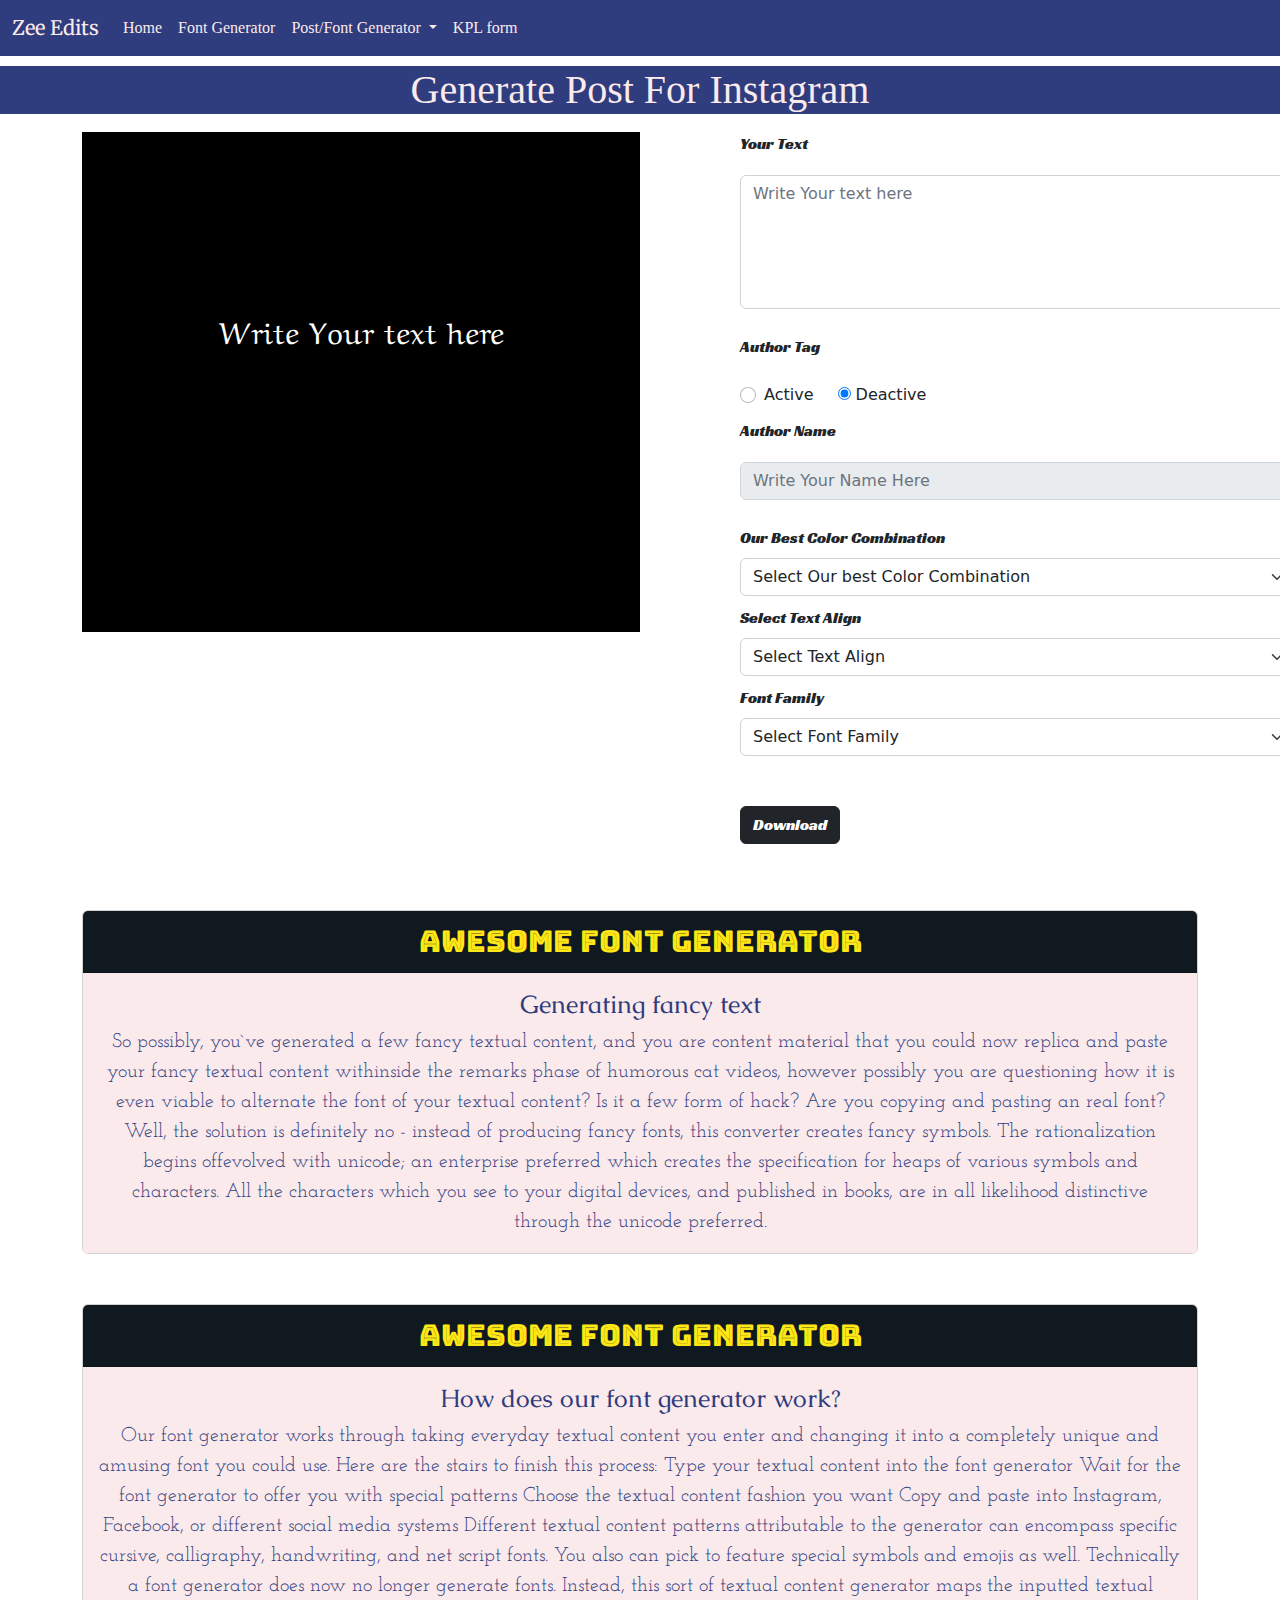
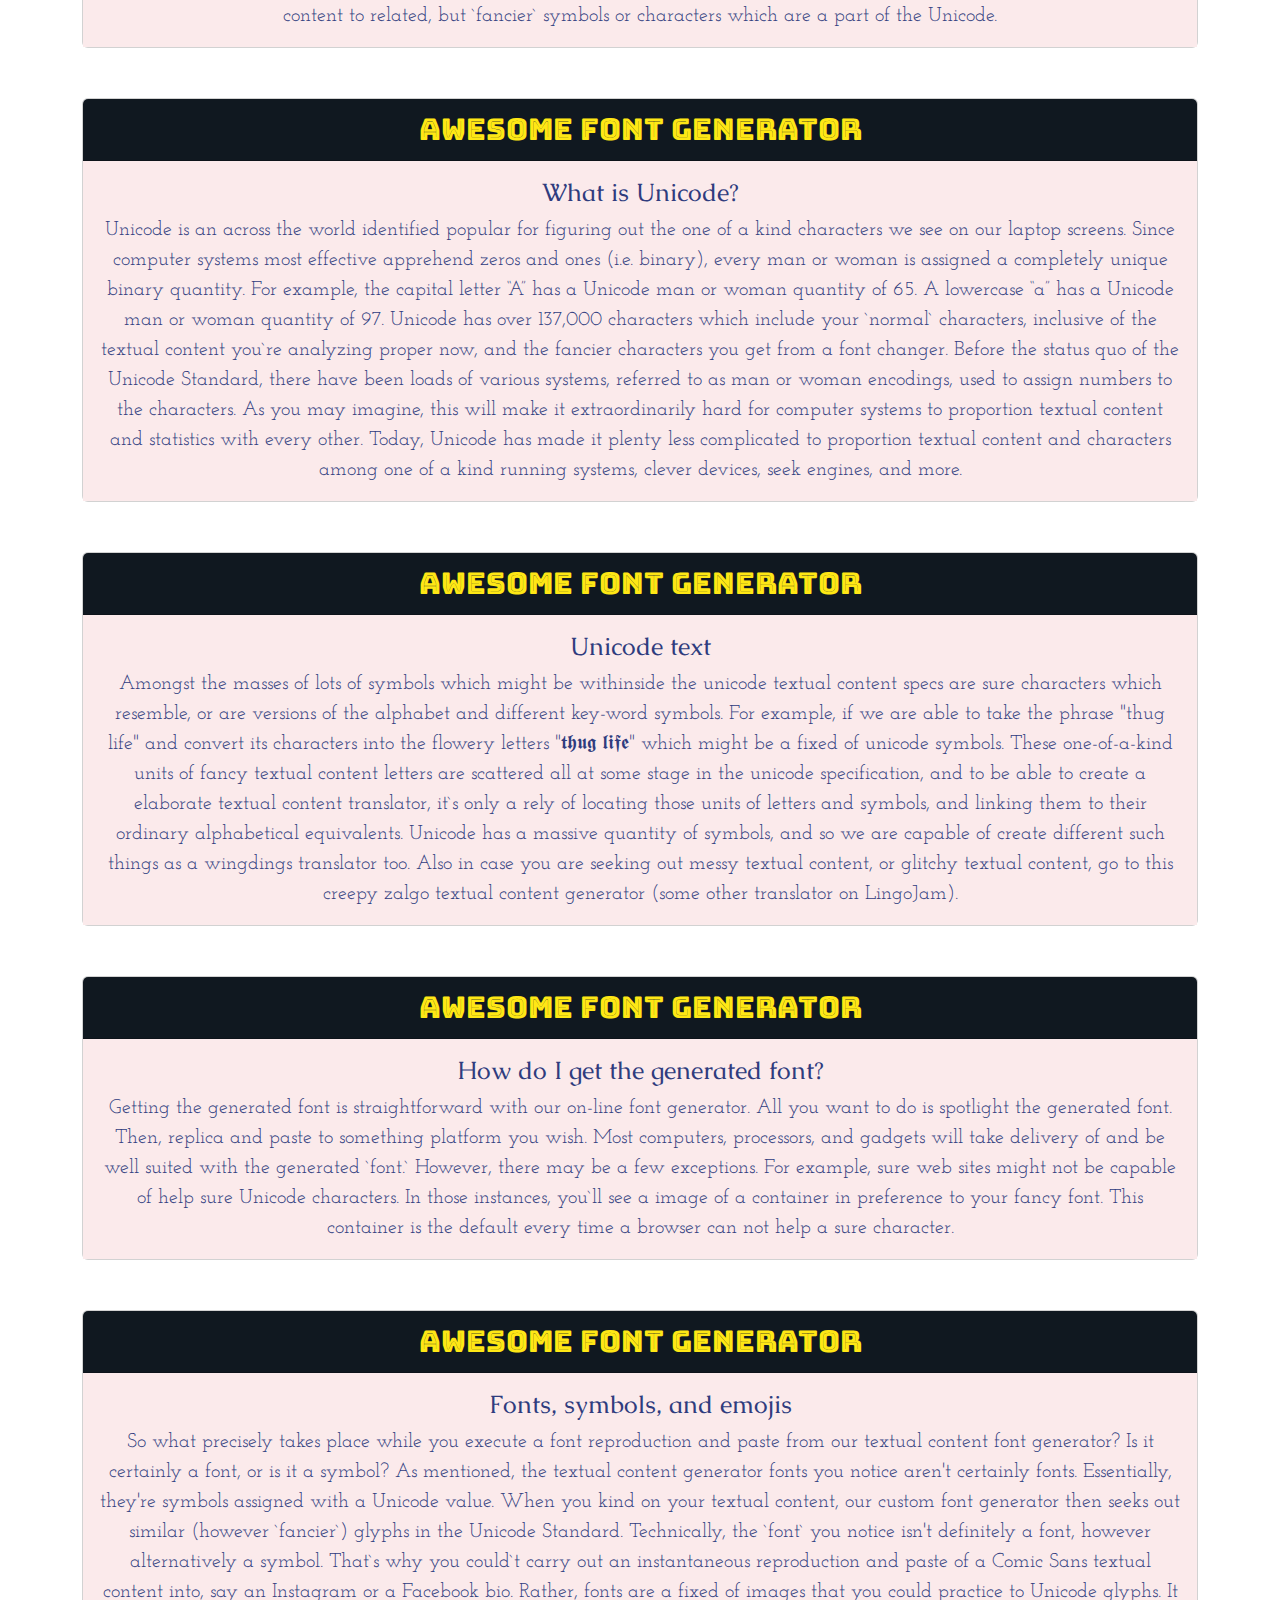
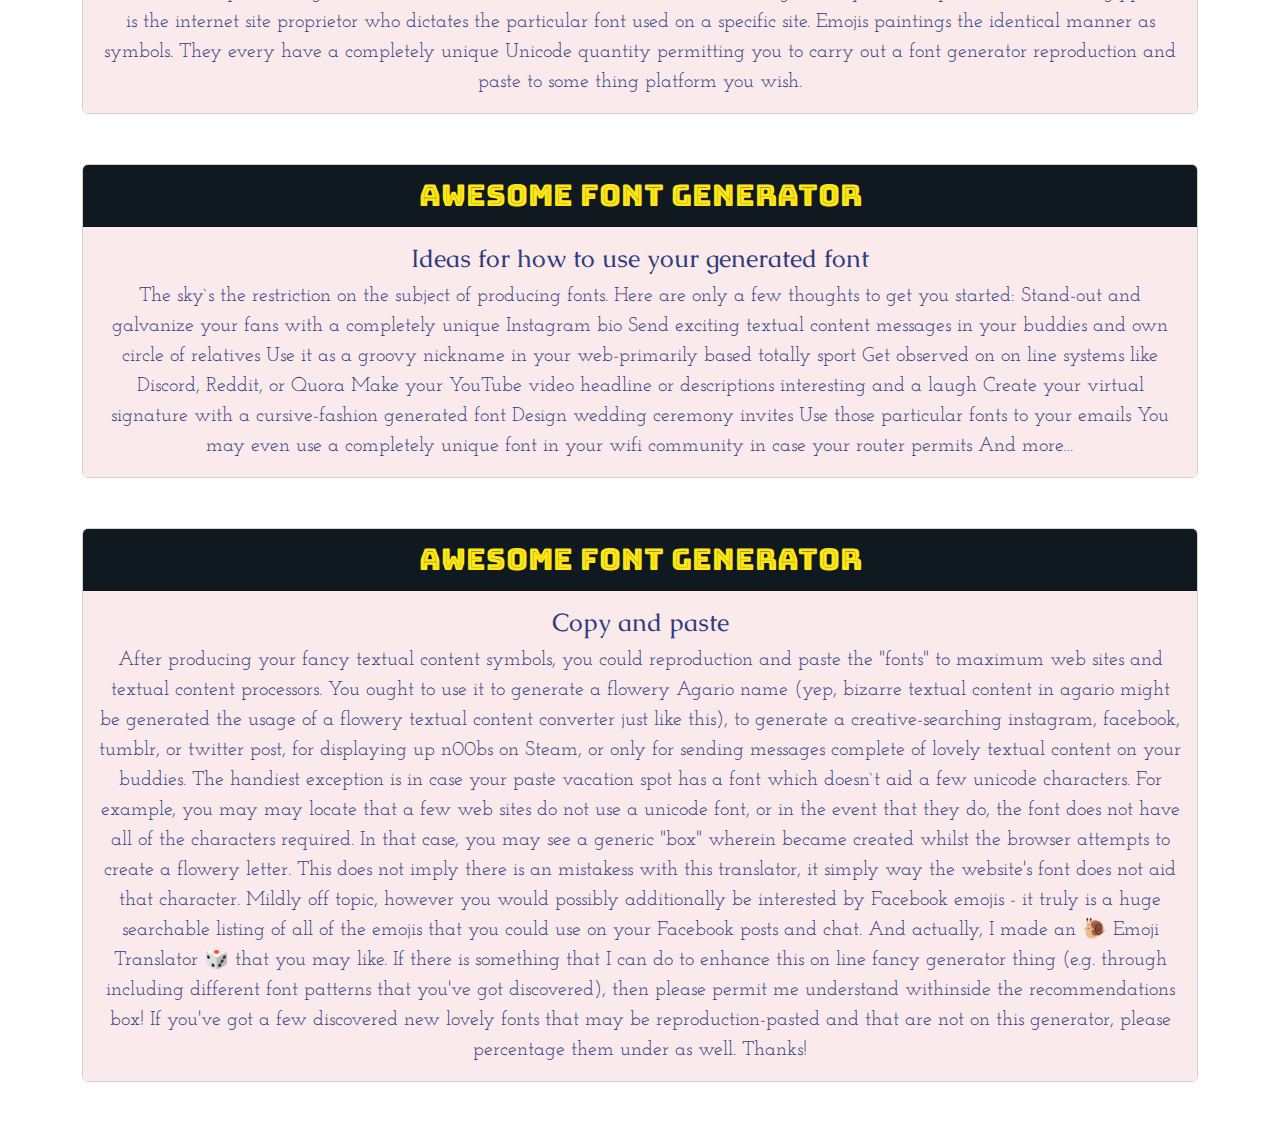
==== commit 8b551acd: "kpl form update" ====
--- a/font_generator_free.html
+++ b/font_generator_free.html
@@ -50,13 +50,13 @@
             </a>
             <ul class="dropdown-menu" aria-labelledby="navbarDropdownMenuLink">
                 <li><a class="dropdown-item" href="font_generator_free.html">font generator free</a></li>
-                <li><a class="dropdown-item" href="font_generator_free_fire.html">font generator free fire</a></li>
+                <!-- <li><a class="dropdown-item" href="font_generator_free_fire.html">font generator free fire</a></li> -->
                 <li><a class="dropdown-item" href="font_generator_free_copy_and_paste.html">font generator free copy and paste</a></li>
             </ul>
         </li>
-          <!-- <li class="nav-item">
-                        <a class="nav-link" href="#">Pricing</a>
-                    </li> -->
+        <li class="nav-item">
+          <a class="nav-link" href="kpl_form.html">KPL form</a>
+        </li>
           <!-- <li class="nav-item dropdown">
                         <a class="nav-link dropdown-toggle" href="#" id="navbarDropdownMenuLink" role="button"
                             data-bs-toggle="dropdown" aria-expanded="false">
--- a/css/style.css
+++ b/css/style.css
@@ -206,4 +206,16 @@
         text-align: center;
         margin: 10px 0 10px 0 ;
     }
+  }
+
+  .player-card{
+    width: 18rem;
+    height: 467px !important;
+  }
+  .img-card{
+    height: 250px; 
+  }
+  .img-uploaded{
+    width: 100%;
+    height: 100%;
   }